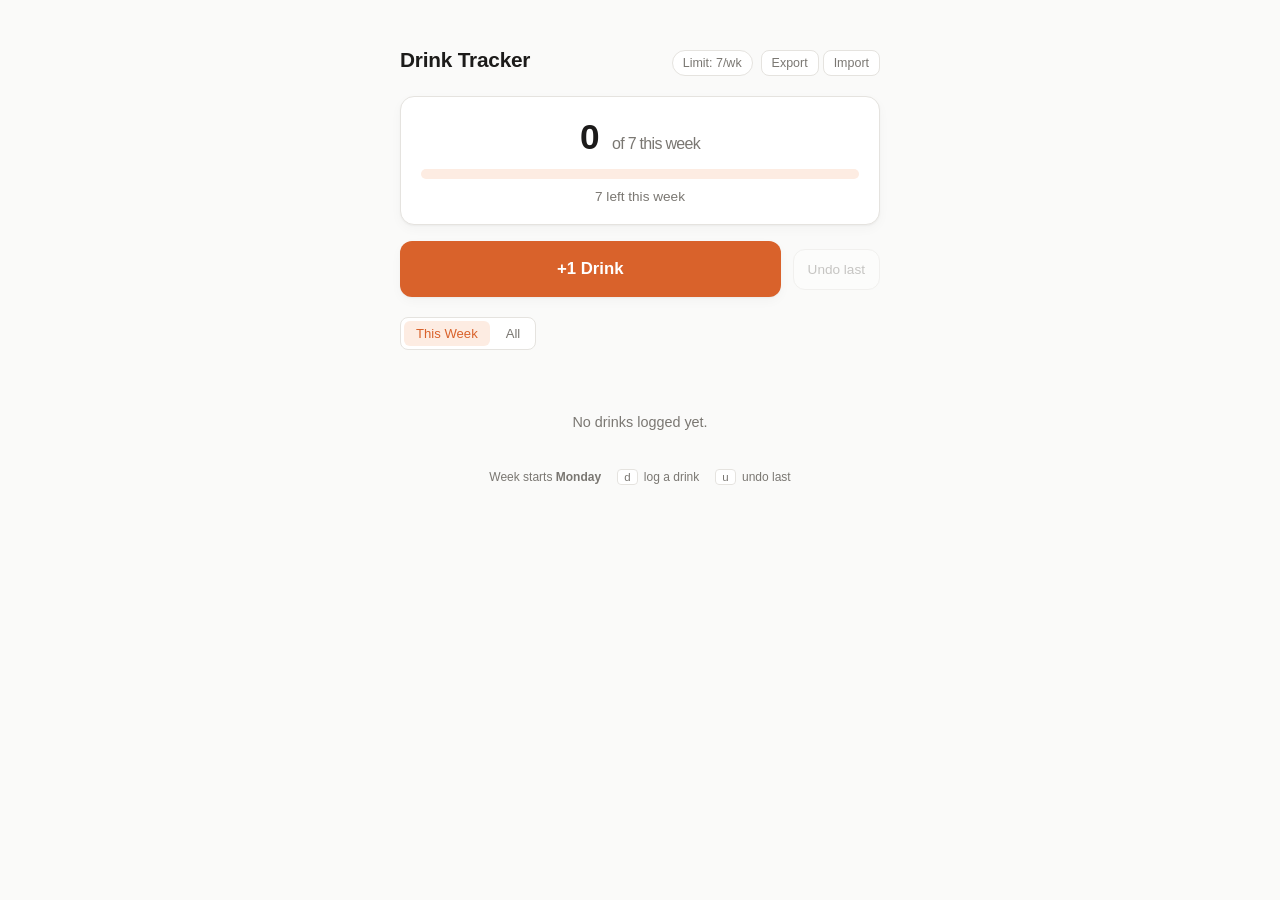
==== drink-tracker/index.html @ e98039af "Add drink-tracker app A weekly drink limit tracker: set a target, tap +1 Drink to log one, track pro" ====
<!DOCTYPE html>
<html lang="en">
<head>
<meta charset="UTF-8">
<meta name="viewport" content="width=device-width, initial-scale=1.0">
<title>Drink Tracker</title>
<link rel="stylesheet" href="style.css">
</head>
<body>
  <div class="app">
    <header>
      <h1>Drink Tracker</h1>
      <div class="header-actions">
        <button id="limit-badge" class="limit-badge" type="button" title="Click to change your weekly limit">
          Limit: <span id="limit-value">7</span>/wk
        </button>
        <div class="data-actions">
          <button id="export-btn" type="button" title="Export as JSON">Export</button>
          <button id="import-btn" type="button" title="Import from JSON">Import</button>
          <input id="import-file" type="file" accept="application/json,.json" hidden />
        </div>
      </div>
    </header>

    <div class="progress-card">
      <div class="progress-count">
        <span id="week-count">0</span>
        <span class="of">of <span id="week-limit">7</span> this week</span>
      </div>
      <div class="progress-bar"><div id="progress-fill" class="progress-fill"></div></div>
      <div id="progress-message" class="progress-message"></div>
    </div>

    <div class="actions-row">
      <button id="log-btn" class="log-btn" type="button">+1 Drink</button>
      <button id="undo-btn" class="undo-btn" type="button" disabled>Undo last</button>
    </div>

    <div class="views">
      <button class="view-btn active" data-view="week">This Week</button>
      <button class="view-btn" data-view="all">All</button>
    </div>

    <div id="log-list" class="log-list"></div>

    <p id="empty-state" class="empty-state" hidden>No drinks logged yet.</p>

    <footer>
      <span>Week starts <strong>Monday</strong></span>
      <span><kbd>d</kbd> log a drink</span>
      <span><kbd>u</kbd> undo last</span>
    </footer>
  </div>

  <script src="app.js"></script>
</body>
</html>
---- drink-tracker/style.css ----
:root {
  color-scheme: light dark;
  --bg: #fafaf9;
  --surface: #ffffff;
  --border: #e5e3df;
  --text: #1c1b1a;
  --text-dim: #7a7772;
  --accent: #d9622b;
  --accent-soft: #fdece2;
  --warn: #c98a1a;
  --warn-soft: #fbf1de;
  --danger: #c9402b;
  --danger-soft: #fbe6e2;
  --shadow: 0 1px 2px rgba(0,0,0,0.04), 0 4px 12px rgba(0,0,0,0.03);
}

@media (prefers-color-scheme: dark) {
  :root {
    --bg: #161513;
    --surface: #211f1c;
    --border: #34312c;
    --text: #efece6;
    --text-dim: #94908a;
    --accent: #e88752;
    --accent-soft: #3a2a20;
    --warn: #e0ab4d;
    --warn-soft: #3a3120;
    --danger: #e0684f;
    --danger-soft: #3a2420;
    --shadow: 0 1px 2px rgba(0,0,0,0.2), 0 4px 16px rgba(0,0,0,0.25);
  }
}

* { box-sizing: border-box; }

body {
  margin: 0;
  background: var(--bg);
  color: var(--text);
  font-family: -apple-system, BlinkMacSystemFont, "Segoe UI", Inter, sans-serif;
  display: flex;
  justify-content: center;
  min-height: 100vh;
  padding: 48px 20px;
}

.app {
  width: 100%;
  max-width: 480px;
}

header {
  display: flex;
  align-items: baseline;
  justify-content: space-between;
  margin-bottom: 20px;
  gap: 12px;
  flex-wrap: wrap;
}

.header-actions {
  display: flex;
  align-items: center;
  gap: 8px;
  flex-wrap: wrap;
}

h1 {
  font-size: 1.3rem;
  font-weight: 650;
  margin: 0;
  letter-spacing: -0.01em;
}

.limit-badge {
  border: 1px solid var(--border);
  background: var(--surface);
  color: var(--text-dim);
  font-size: 0.78rem;
  font-weight: 500;
  padding: 5px 10px;
  border-radius: 999px;
  cursor: pointer;
  transition: color 0.15s, border-color 0.15s;
}

.limit-badge:hover { color: var(--text); border-color: var(--text-dim); }

.limit-badge input {
  width: 32px;
  font: inherit;
  font-size: 0.78rem;
  border: none;
  background: transparent;
  color: var(--text);
  outline: none;
  text-align: center;
}

.data-actions {
  display: flex;
  gap: 4px;
}

.data-actions button {
  border: 1px solid var(--border);
  background: var(--surface);
  color: var(--text-dim);
  font-size: 0.78rem;
  font-weight: 500;
  padding: 5px 10px;
  border-radius: 8px;
  cursor: pointer;
  transition: color 0.15s, border-color 0.15s;
}

.data-actions button:hover {
  color: var(--text);
  border-color: var(--text-dim);
}

.progress-card {
  background: var(--surface);
  border: 1px solid var(--border);
  border-radius: 14px;
  padding: 20px;
  box-shadow: var(--shadow);
  margin-bottom: 16px;
  text-align: center;
}

.progress-count {
  font-size: 2.2rem;
  font-weight: 700;
  letter-spacing: -0.02em;
  margin-bottom: 12px;
}

.progress-count .of {
  font-size: 1rem;
  font-weight: 500;
  color: var(--text-dim);
  margin-left: 4px;
}

.progress-bar {
  height: 10px;
  border-radius: 999px;
  background: var(--accent-soft);
  overflow: hidden;
  margin-bottom: 10px;
}

.progress-fill {
  height: 100%;
  width: 0%;
  background: var(--accent);
  border-radius: 999px;
  transition: width 0.2s ease, background 0.2s ease;
}

.progress-fill.warn { background: var(--warn); }
.progress-fill.over { background: var(--danger); }

.progress-bar.warn { background: var(--warn-soft); }
.progress-bar.over { background: var(--danger-soft); }

.progress-message {
  font-size: 0.85rem;
  color: var(--text-dim);
}

.progress-message.warn { color: var(--warn); }
.progress-message.over { color: var(--danger); }

.actions-row {
  display: flex;
  align-items: center;
  gap: 12px;
  margin-bottom: 20px;
}

.log-btn {
  flex: 1;
  font-size: 1.05rem;
  font-weight: 650;
  color: white;
  background: var(--accent);
  border: none;
  border-radius: 12px;
  padding: 18px;
  cursor: pointer;
  box-shadow: var(--shadow);
  transition: transform 0.1s ease, opacity 0.15s ease;
}

.log-btn:hover { opacity: 0.92; }
.log-btn:active { transform: scale(0.97); }

.undo-btn {
  flex: 0 0 auto;
  border: 1px solid var(--border);
  background: var(--surface);
  color: var(--text-dim);
  font-size: 0.85rem;
  font-weight: 500;
  padding: 12px 14px;
  border-radius: 12px;
  cursor: pointer;
  transition: color 0.15s, border-color 0.15s;
}

.undo-btn:hover:not(:disabled) { color: var(--text); border-color: var(--text-dim); }

.undo-btn:disabled {
  opacity: 0.4;
  cursor: default;
}

.views {
  display: flex;
  gap: 4px;
  background: var(--surface);
  border: 1px solid var(--border);
  border-radius: 8px;
  padding: 3px;
  margin-bottom: 16px;
  width: fit-content;
}

.view-btn {
  border: none;
  background: transparent;
  color: var(--text-dim);
  font-size: 0.82rem;
  font-weight: 500;
  padding: 5px 12px;
  border-radius: 6px;
  cursor: pointer;
  transition: background 0.15s, color 0.15s;
}

.view-btn:hover { color: var(--text); }

.view-btn.active {
  background: var(--accent-soft);
  color: var(--accent);
}

.log-list {
  display: flex;
  flex-direction: column;
  gap: 18px;
}

.day-group, .week-group {
  display: flex;
  flex-direction: column;
  gap: 6px;
}

.group-header {
  display: flex;
  justify-content: space-between;
  font-size: 0.78rem;
  font-weight: 600;
  color: var(--text-dim);
  padding: 0 2px;
}

.group-header .group-count {
  color: var(--text);
}

.entry {
  display: flex;
  align-items: center;
  justify-content: space-between;
  padding: 10px 14px;
  background: var(--surface);
  border: 1px solid var(--border);
  border-radius: 10px;
}

.entry .entry-time {
  font-size: 0.9rem;
}

.entry .del {
  border: none;
  background: transparent;
  color: var(--text-dim);
  font-size: 1.1rem;
  line-height: 1;
  cursor: pointer;
  padding: 2px 4px;
  border-radius: 5px;
  transition: color 0.15s, background 0.15s;
}

.entry .del:hover {
  color: var(--danger);
  background: var(--danger-soft);
}

.empty-state {
  text-align: center;
  color: var(--text-dim);
  font-size: 0.9rem;
  margin-top: 48px;
}

footer {
  display: flex;
  flex-wrap: wrap;
  gap: 16px;
  justify-content: center;
  margin-top: 40px;
  font-size: 0.75rem;
  color: var(--text-dim);
}

kbd {
  font-family: inherit;
  font-size: 0.72rem;
  background: var(--surface);
  border: 1px solid var(--border);
  border-radius: 4px;
  padding: 1px 6px;
  margin-right: 3px;
}
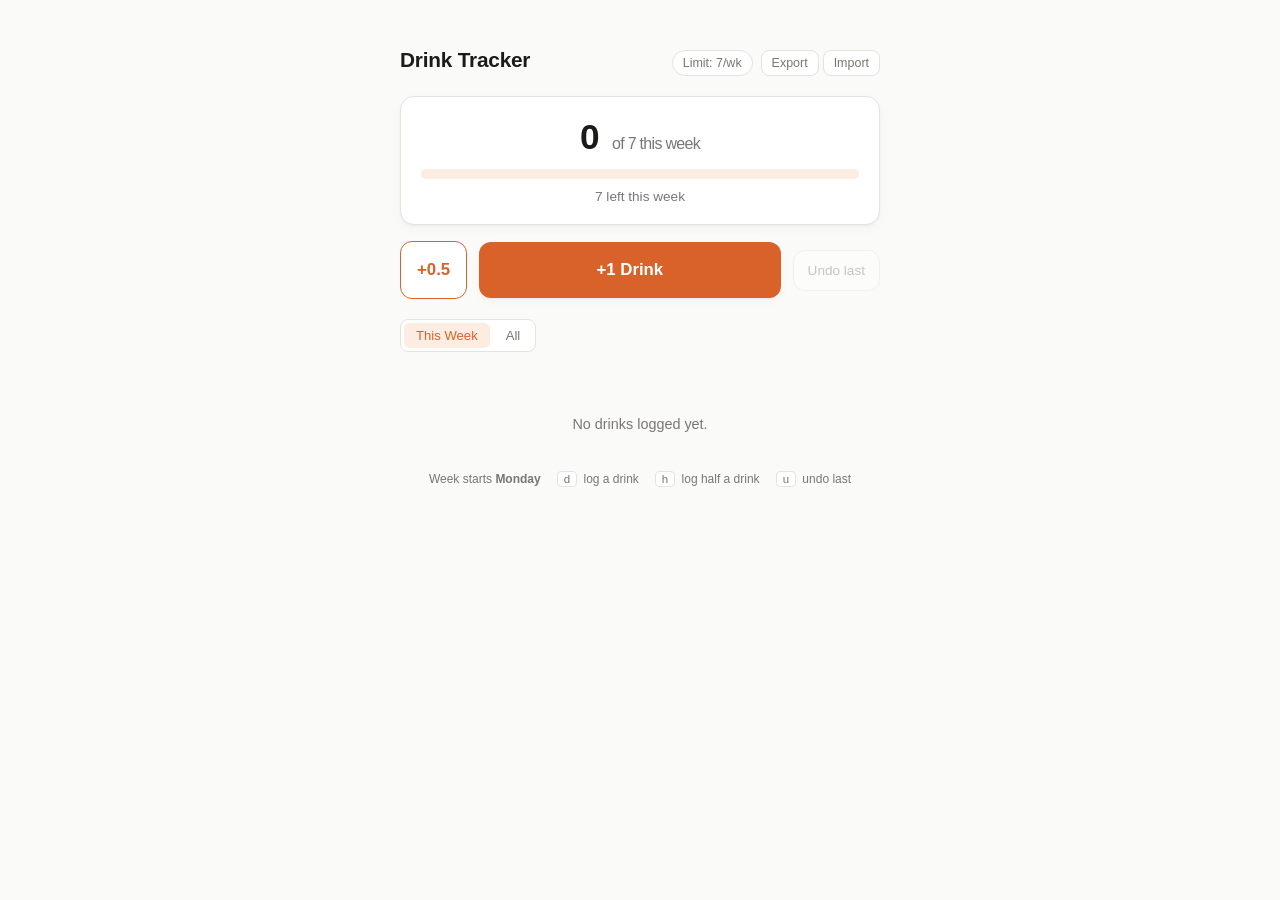
==== commit 4938126e: "Support decimal drink amounts and weekly limits Adds a +0.5 button (and 'h' shortcut) alongside +1 D" ====
--- a/drink-tracker/index.html
+++ b/drink-tracker/index.html
@@ -32,6 +32,7 @@
     </div>
 
     <div class="actions-row">
+      <button id="log-half-btn" class="log-btn secondary" type="button">+0.5</button>
       <button id="log-btn" class="log-btn" type="button">+1 Drink</button>
       <button id="undo-btn" class="undo-btn" type="button" disabled>Undo last</button>
     </div>
@@ -48,6 +49,7 @@
     <footer>
       <span>Week starts <strong>Monday</strong></span>
       <span><kbd>d</kbd> log a drink</span>
+      <span><kbd>h</kbd> log half a drink</span>
       <span><kbd>u</kbd> undo last</span>
     </footer>
   </div>
--- a/drink-tracker/style.css
+++ b/drink-tracker/style.css
@@ -197,6 +197,17 @@
 .log-btn:hover { opacity: 0.92; }
 .log-btn:active { transform: scale(0.97); }
 
+.log-btn.secondary {
+  flex: 0 0 auto;
+  background: var(--surface);
+  color: var(--accent);
+  border: 1.5px solid var(--accent);
+  box-shadow: none;
+  padding: 18px 16px;
+}
+
+.log-btn.secondary:hover { opacity: 1; background: var(--accent-soft); }
+
 .undo-btn {
   flex: 0 0 auto;
   border: 1px solid var(--border);
@@ -275,7 +286,7 @@
 .entry {
   display: flex;
   align-items: center;
-  justify-content: space-between;
+  gap: 10px;
   padding: 10px 14px;
   background: var(--surface);
   border: 1px solid var(--border);
@@ -283,7 +294,14 @@
 }
 
 .entry .entry-time {
+  flex: 1;
   font-size: 0.9rem;
+}
+
+.entry .entry-amount {
+  flex: 0 0 auto;
+  font-size: 0.78rem;
+  color: var(--text-dim);
 }
 
 .entry .del {
